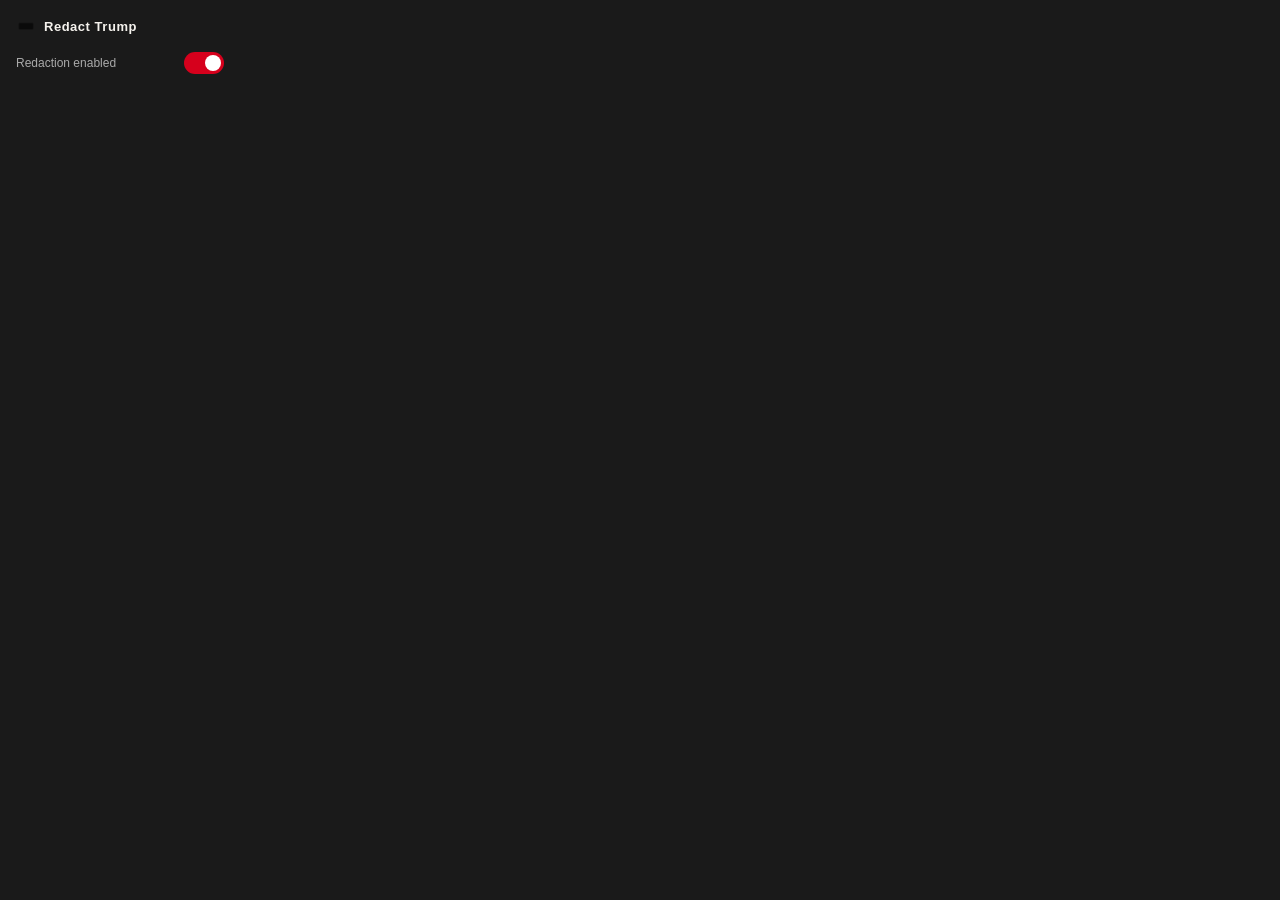
==== extension/popup.html @ 34696d09 "Initial commit: Chrome extension with toggle, icons, and privacy policy Add the RedactTrump Chrome e" ====
<!DOCTYPE html>
<html lang="en">
<head>
  <meta charset="UTF-8" />
  <style>
    * { margin: 0; padding: 0; box-sizing: border-box; }

    body {
      width: 240px;
      padding: 16px;
      font-family: -apple-system, BlinkMacSystemFont, 'Segoe UI', Roboto, sans-serif;
      background: #1a1a1a;
      color: #f5f2ed;
    }

    .header {
      display: flex;
      align-items: center;
      gap: 8px;
      margin-bottom: 16px;
    }

    .header img {
      width: 20px;
      height: 20px;
    }

    .header h1 {
      font-size: 13px;
      font-weight: 600;
      letter-spacing: 0.04em;
    }

    .toggle-row {
      display: flex;
      align-items: center;
      justify-content: space-between;
    }

    .toggle-label {
      font-size: 12px;
      color: #aaa;
    }

    /* Toggle switch */
    .switch {
      position: relative;
      width: 40px;
      height: 22px;
    }

    .switch input {
      opacity: 0;
      width: 0;
      height: 0;
    }

    .slider {
      position: absolute;
      inset: 0;
      background: #444;
      border-radius: 22px;
      cursor: pointer;
      transition: background 0.2s;
    }

    .slider::before {
      content: '';
      position: absolute;
      width: 16px;
      height: 16px;
      left: 3px;
      bottom: 3px;
      background: #fff;
      border-radius: 50%;
      transition: transform 0.2s;
    }

    input:checked + .slider {
      background: #d6001c;
    }

    input:checked + .slider::before {
      transform: translateX(18px);
    }
  </style>
</head>
<body>
  <div class="header">
    <img src="icons/icon48.png" alt="" />
    <h1>Redact Trump</h1>
  </div>
  <div class="toggle-row">
    <span class="toggle-label">Redaction enabled</span>
    <label class="switch">
      <input type="checkbox" id="toggle" checked />
      <span class="slider"></span>
    </label>
  </div>
  <script src="popup.js"></script>
</body>
</html>
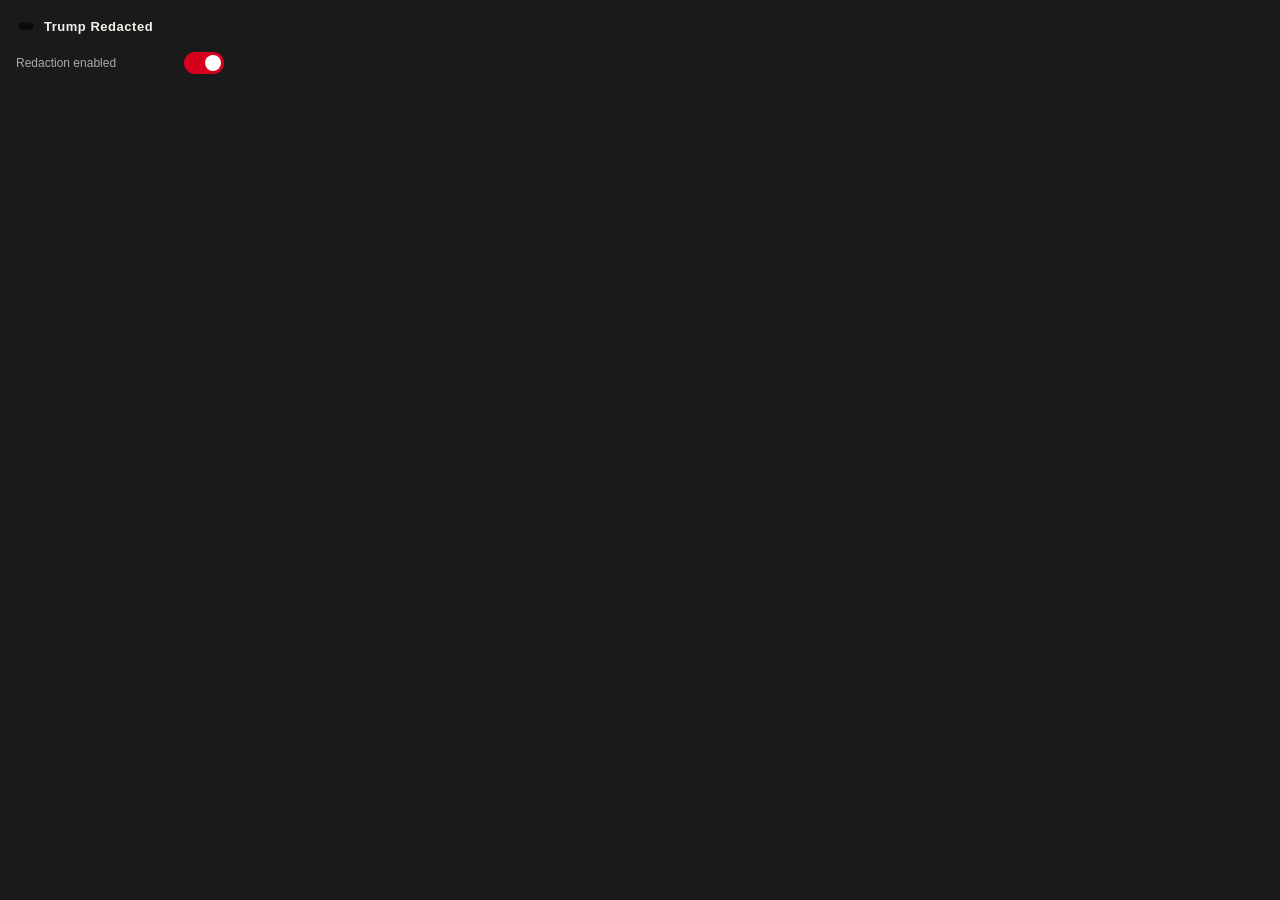
==== commit 9db00591: "Rebrand RedactTrump to TrumpRedacted Rename project from "Redact Trump" to "Trump Redacted" across a" ====
--- a/extension/popup.html
+++ b/extension/popup.html
@@ -88,7 +88,7 @@
 <body>
   <div class="header">
     <img src="icons/icon48.png" alt="" />
-    <h1>Redact Trump</h1>
+    <h1>Trump Redacted</h1>
   </div>
   <div class="toggle-row">
     <span class="toggle-label">Redaction enabled</span>
